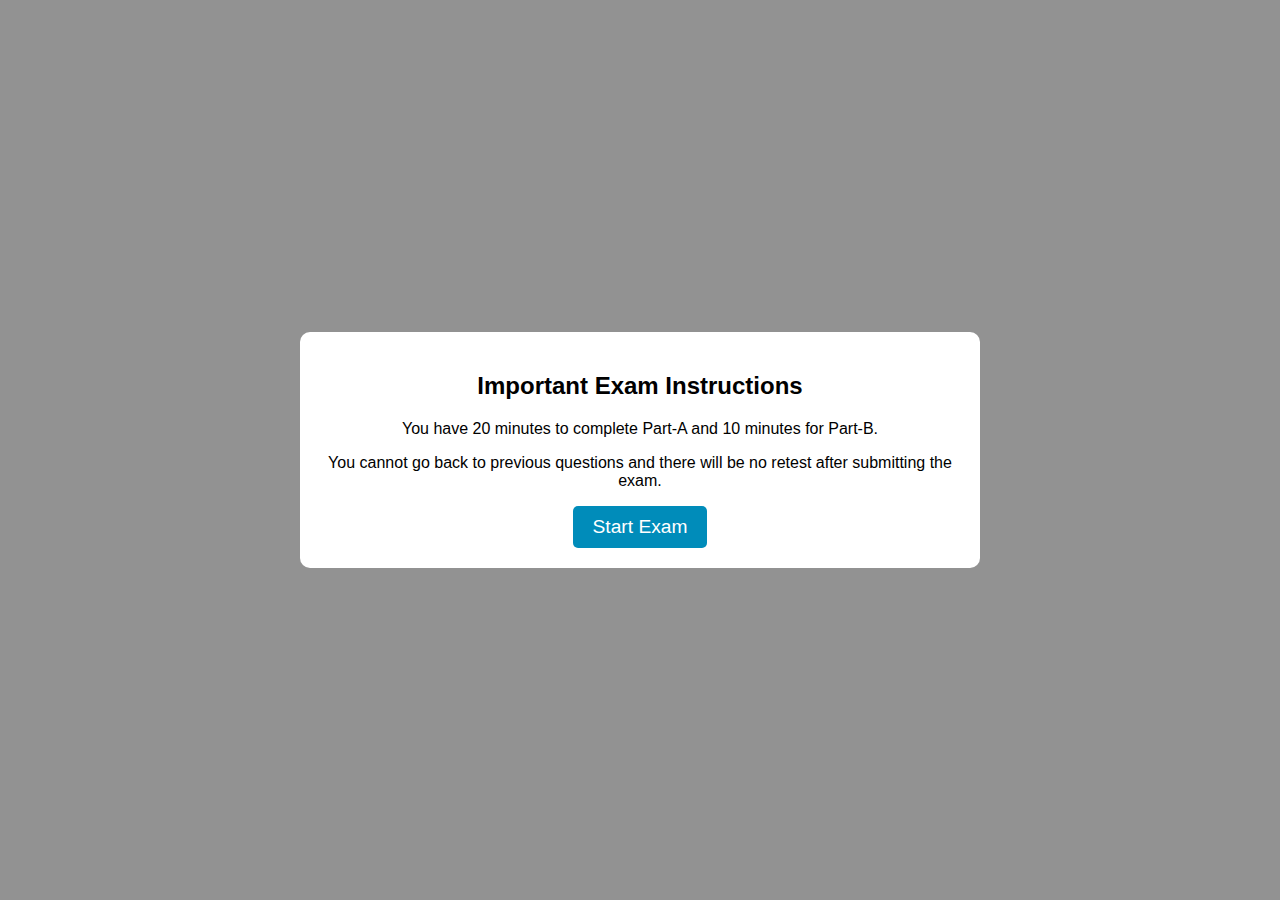
==== public/exam.html @ f68cbe6e "Add files via upload" ====
<!DOCTYPE html>
<html lang="en">
<head>
    <meta charset="UTF-8">
    <meta name="viewport" content="width=device-width, initial-scale=1.0">
    <title>Java MCQ Exam</title>
    <link rel="stylesheet" href="../src/css/exam.css">
</head>
<body>
    <div id="start-modal" class="modal">
        <div class="modal-content">
            <h2>Important Exam Instructions</h2>
            <p>You have 20 minutes to complete Part-A and 10 minutes for Part-B.</p>
            <p>You cannot go back to previous questions and there will be no retest after submitting the exam.</p>
            <button id="start-btn">Start Exam</button>
        </div>
    </div>


    <div id="exam-container" style="display: none;">
        <h2 id="question-text">Loading...</h2>
        <div id="options-container"></div>
        

        <div id="timer">Time Remaining: 20:00</div>

        <div id="action-buttons">
            <button id="next-button">Next Question</button>
            <button id="skip-button">Skip Question</button>
        </div>
    </div>

    <script src="../src/js/exam.js"></script>
</body>
</html>
---- src/css/exam.css ----
body {
    font-family: Arial, sans-serif;
    background-color: #f4f4f4;
    margin: 0;
    padding: 0;
    height: 100vh;
}

#exam-container {
    width: 60%;
    margin: 50px auto;
    background-color: white;
    padding: 20px;
    box-shadow: 0 0 10px rgba(0, 0, 0, 0.1);
    display: none;
}

.modal {
    display: block;
    position: fixed;
    top: 0;
    left: 0;
    width: 100%;
    height: 100%;
    background-color: rgba(0, 0, 0, 0.4);
    justify-content: center;
    align-items: center;
    z-index: 9999;
    display: flex;
    flex-direction: column;
    justify-content: center;
    align-items: center;
}

.modal-content {
    background-color: white;
    padding: 20px;
    border-radius: 10px;
    width: 50%;
    margin: auto;
    text-align: center;
}

.modal-content h2 {
    margin-bottom: 20px;
}

.modal-content button {
    padding: 10px 20px;
    font-size: 1.2em;
    background-color: #008CBA;
    color: white;
    border: none;
    border-radius: 5px;
    cursor: pointer;
}

.modal-content button:hover {
    background-color: #3aace0;
}

#timer {
    font-size: 1.5em;
    margin-top: 20px;
    color: red;
    text-align: center;
}

#next-button {
    padding: 10px 20px;
    font-size: 1.2em;
    background-color: #008CBA;
    color: white;
    border: none;
    border-radius: 5px;
    cursor: pointer;
    margin-top: 20px;
}

#next-button:hover {
    background-color: #007bb5;
}

#options-container button {
    display: block;
    margin: 10px 0;
    padding: 10px;
    font-size: 1em;
    width: 100%;
    background-color: #4CAF50;
    color: white;
    border: none;
    border-radius: 5px;
    cursor: pointer;
}

#options-container button:hover {
    background-color: #4c7714;
}

#code-table {
    width: 100%;
    border-collapse: collapse;
    margin-top: 20px;
}

#code-table td {
    padding: 10px;
}

.code-line {
    width: 100%;
    padding: 8px;
    border: 1px solid #ccc;
    font-family: monospace;
    font-size: 1.2em;
}

#skip-button {
    padding: 10px 20px;
    font-size: 1.2em;
    background-color: #f44336;
    color: white;
    border: none;
    border-radius: 5px;
    cursor: pointer;
    margin-top: 20px;
    width: 100%;
}

#skip-button:hover {
    background-color: #a16e0f;
}

@media (max-width: 600px) {
    #skip-button {
        font-size: 1em;
        padding: 8px 16px;
    }
}
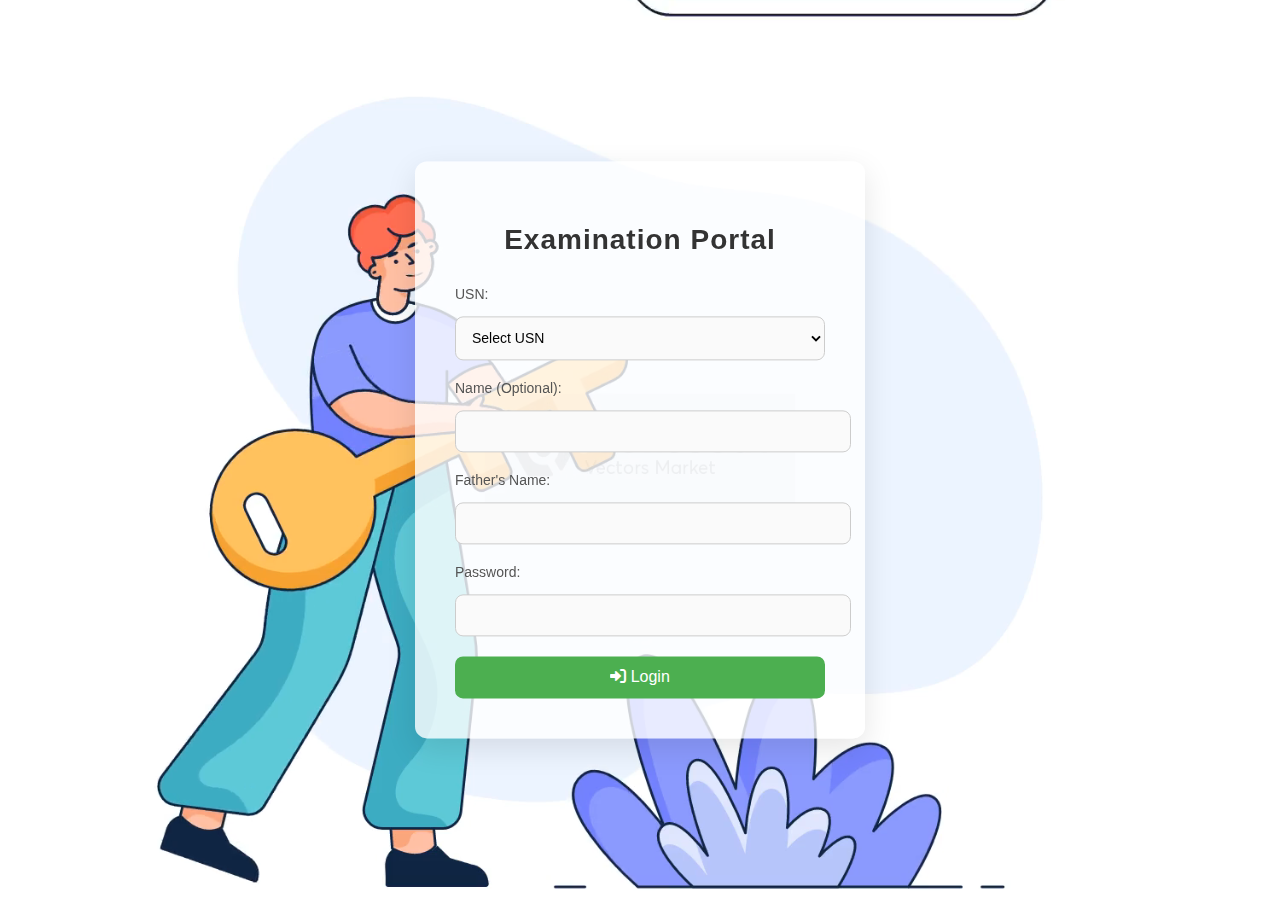
==== commit d7606471: "Add files via upload" ====
--- a/public/exam.html
+++ b/public/exam.html
@@ -7,6 +7,29 @@
     <link rel="stylesheet" href="../src/css/exam.css">
 </head>
 <body>
+    
+    <!-- Background Video -->
+    <video id="video-background" autoplay muted loop>
+        <source src="images/Exam-Time.mp4" type="video/mp4">
+        Your browser does not support the video tag.
+    </video>
+
+    <!-- Modal for Exam Instructions -->
+    <header>
+        <div id="student-info">
+            <!-- Profile photo -->
+            <div id="profile-photo">
+                <img src="images/PROFILE.png" alt="Profile Photo" id="profile-img">
+            </div>
+            <!-- Student details -->
+            <div id="student-details">
+                <p id="student-name"></p>
+                <p id="student-usn"></p>
+                <p id="father-name"></p>
+            </div>
+        </div>
+    </header>
+
     <div id="start-modal" class="modal">
         <div class="modal-content">
             <h2>Important Exam Instructions</h2>
@@ -16,20 +39,45 @@
         </div>
     </div>
 
+    <!-- Question Section -->
+    <h2 id="question-text">Loading...</h2>
+    <div id="options-container"></div>
+    
+    <!-- Timer -->
+    <div id="timer" aria-live="assertive" aria-atomic="true" role="timer">
+        Time Remaining: 20:00
+    </div>
 
-    <div id="exam-container" style="display: none;">
-        <h2 id="question-text">Loading...</h2>
-        <div id="options-container"></div>
-        
+    <!-- Progress Bar -->
+    <div class="progress-bar">
+        <div class="progress"></div>
+    </div>
 
-        <div id="timer">Time Remaining: 20:00</div>
-
-        <div id="action-buttons">
-            <button id="next-button">Next Question</button>
-            <button id="skip-button">Skip Question</button>
-        </div>
+    <!-- Action Buttons -->
+    <div id="action-buttons">
+        <button id="next-button">Next Question</button>
+        <button id="skip-button">Skip Question</button>
     </div>
 
     <script src="../src/js/exam.js"></script>
+    <script>
+        // Fetch student data from localStorage
+        const studentData = JSON.parse(localStorage.getItem('loggedInStudent'));
+
+        // If student data exists, show the details
+        if (studentData) {
+            document.getElementById('student-name').textContent = 'Name: ' + studentData.name;
+            document.getElementById('student-usn').textContent = 'USN: ' + studentData.usn;
+            document.getElementById('father-name').textContent = 'Father\'s Name: ' + studentData.fatherName;
+
+            // Set the profile photo
+            const profileImg = document.getElementById('profile-img');
+            profileImg.src = 'images/default-profile.jpg'; // Default photo for all students
+            profileImg.alt = `${studentData.name}'s Profile Photo`;
+        } else {
+            // If no student data is found in localStorage, redirect to login page
+            window.location.href = 'login.html';
+        }
+    </script>
 </body>
 </html>
--- a/src/css/exam.css
+++ b/src/css/exam.css
@@ -1,140 +1,246 @@
+/* Basic Reset and Layout */
+* {
+    margin: 0;
+    padding: 0;
+    box-sizing: border-box;
+}
+
 body {
     font-family: Arial, sans-serif;
-    background-color: #f4f4f4;
-    margin: 0;
-    padding: 0;
+    background-color: #f0f0f0;
     height: 100vh;
-}
-
-#exam-container {
-    width: 60%;
-    margin: 50px auto;
-    background-color: white;
-    padding: 20px;
-    box-shadow: 0 0 10px rgba(0, 0, 0, 0.1);
-    display: none;
-}
-
-.modal {
-    display: block;
+    overflow: hidden;
+    position: relative;
+}
+
+/* Background Video Styling */
+#video-background {
     position: fixed;
     top: 0;
     left: 0;
     width: 100%;
     height: 100%;
-    background-color: rgba(0, 0, 0, 0.4);
+    object-fit: cover;
+    z-index: -1; /* Ensure video stays in the background */
+}
+
+/* Student Details Section (Header) */
+#student-details {
+    display: flex;
+    align-items: center;
     justify-content: center;
-    align-items: center;
-    z-index: 9999;
+    gap: 15px;
+    margin-bottom: 20px;
+    padding: 20px;
+    background-color: rgba(255, 255, 255, 0.85); /* Slightly more visible */
+    border-radius: 10px;
+    position: absolute;
+    top: 20px; /* Position it 20px from the top */
+    left: 50%;
+    transform: translateX(-50%); /* Center it horizontally */
+    z-index: 10; /* Ensure it's above other elements */
+    width: 90%;
+    max-width: 1000px;
+}
+
+#profile-photo {
+    width: 80px;
+    height: 80px;
+    border-radius: 50%;
+    object-fit: cover;
+    border: 3px solid #4CAF50; /* Green border around the photo */
+}
+
+#student-info {
+    color: #333;
+    font-size: 14px;
+}
+
+#student-name, #student-usn, #student-father-name {
+    font-size: 16px;
+    margin: 5px 0;
+}
+
+/* Question Section */
+#question-text {
+    text-align: center;
+    font-size: 24px;
+    margin-bottom: 20px;
+    color: #333;
+}
+
+/* Options Container */
+#options-container {
     display: flex;
     flex-direction: column;
+    gap: 10px;
+    margin-bottom: 20px;
+    align-items: center;
+}
+
+.option {
+    background-color: #fff;
+    padding: 15px;
+    border-radius: 8px;
+    width: 80%;
+    max-width: 600px;
+    text-align: center;
+    cursor: pointer;
+    border: 2px solid #ddd;
+    transition: background-color 0.3s ease, border-color 0.3s ease;
+}
+
+.option:hover {
+    background-color: #4CAF50;
+    color: white;
+    border-color: #4CAF50;
+}
+
+.option:active {
+    background-color: #45a049;
+}
+
+/* Timer Section */
+#timer {
+    font-size: 20px;
+    font-weight: bold;
+    text-align: center;
+    color: #ff5722;
+    margin-bottom: 30px;
+}
+
+/* Progress Bar */
+.progress-bar {
+    width: 100%;
+    background-color: #ddd;
+    height: 20px;
+    margin-bottom: 30px;
+    border-radius: 10px;
+    overflow: hidden;
+}
+
+.progress {
+    height: 100%;
+    background-color: #4CAF50;
+    width: 50%; /* You can dynamically change this width based on time */
+}
+
+/* Action Buttons */
+#action-buttons {
+    display: flex;
     justify-content: center;
-    align-items: center;
+    gap: 15px;
+    margin-top: 20px;
+}
+
+#next-button, #skip-button {
+    padding: 10px 20px;
+    font-size: 16px;
+    cursor: pointer;
+    border: none;
+    background-color: #4CAF50;
+    color: white;
+    border-radius: 5px;
+    transition: background-color 0.3s ease;
+}
+
+#next-button:hover, #skip-button:hover {
+    background-color: #45a049;
+}
+
+#next-button:active, #skip-button:active {
+    background-color: #388e3c;
+}
+
+/* Modal Styling */
+.modal {
+    display: none;
+    position: fixed;
+    top: 0;
+    left: 0;
+    width: 100%;
+    height: 100%;
+    background-color: rgba(0, 0, 0, 0.5);
+    z-index: 100;
+    align-items: center;
+    justify-content: center;
 }
 
 .modal-content {
-    background-color: white;
-    padding: 20px;
-    border-radius: 10px;
-    width: 50%;
-    margin: auto;
-    text-align: center;
-}
-
-.modal-content h2 {
-    margin-bottom: 20px;
-}
-
-.modal-content button {
-    padding: 10px 20px;
-    font-size: 1.2em;
-    background-color: #008CBA;
+    background-color: #fff;
+    padding: 30px;
+    border-radius: 10px;
+    text-align: center;
+    max-width: 500px;
+    width: 80%;
+}
+
+.modal h2 {
+    font-size: 24px;
+    margin-bottom: 15px;
+}
+
+.modal p {
+    font-size: 18px;
+    margin-bottom: 20px;
+}
+
+#start-btn {
+    background-color: #4CAF50;
     color: white;
     border: none;
+    padding: 10px 20px;
+    font-size: 16px;
+    cursor: pointer;
     border-radius: 5px;
-    cursor: pointer;
-}
-
-.modal-content button:hover {
-    background-color: #3aace0;
-}
-
-#timer {
-    font-size: 1.5em;
-    margin-top: 20px;
-    color: red;
-    text-align: center;
-}
-
-#next-button {
-    padding: 10px 20px;
-    font-size: 1.2em;
-    background-color: #008CBA;
-    color: white;
-    border: none;
-    border-radius: 5px;
-    cursor: pointer;
-    margin-top: 20px;
-}
-
-#next-button:hover {
-    background-color: #007bb5;
-}
-
-#options-container button {
-    display: block;
-    margin: 10px 0;
-    padding: 10px;
-    font-size: 1em;
-    width: 100%;
-    background-color: #4CAF50;
-    color: white;
-    border: none;
-    border-radius: 5px;
-    cursor: pointer;
-}
-
-#options-container button:hover {
-    background-color: #4c7714;
-}
-
-#code-table {
-    width: 100%;
-    border-collapse: collapse;
-    margin-top: 20px;
-}
-
-#code-table td {
-    padding: 10px;
-}
-
-.code-line {
-    width: 100%;
-    padding: 8px;
-    border: 1px solid #ccc;
-    font-family: monospace;
-    font-size: 1.2em;
-}
-
-#skip-button {
-    padding: 10px 20px;
-    font-size: 1.2em;
-    background-color: #f44336;
-    color: white;
-    border: none;
-    border-radius: 5px;
-    cursor: pointer;
-    margin-top: 20px;
-    width: 100%;
-}
-
-#skip-button:hover {
-    background-color: #a16e0f;
-}
-
-@media (max-width: 600px) {
-    #skip-button {
-        font-size: 1em;
-        padding: 8px 16px;
-    }
-}
+}
+
+#start-btn:hover {
+    background-color: #45a049;
+}
+
+/* Additional Styling for the Exam Page */
+#exam-container {
+    display: flex;
+    flex-direction: column;
+    align-items: center;
+    padding: 20px;
+    background-color: #ffffff;
+    border-radius: 10px;
+    max-width: 1000px;
+    margin: 100px auto; /* Center the exam content */
+    position: relative;
+    z-index: 5;
+}
+
+/* Responsive Styles */
+@media (max-width: 768px) {
+    #student-details {
+        flex-direction: column;
+        gap: 10px;
+        padding: 15px;
+    }
+
+    #profile-photo {
+        width: 60px;
+        height: 60px;
+    }
+
+    #student-info {
+        text-align: center;
+    }
+
+    #question-text {
+        font-size: 20px;
+    }
+
+    #options-container {
+        width: 90%;
+    }
+
+    #next-button, #skip-button {
+        width: 100%;
+        padding: 12px;
+        font-size: 18px;
+    }
+}
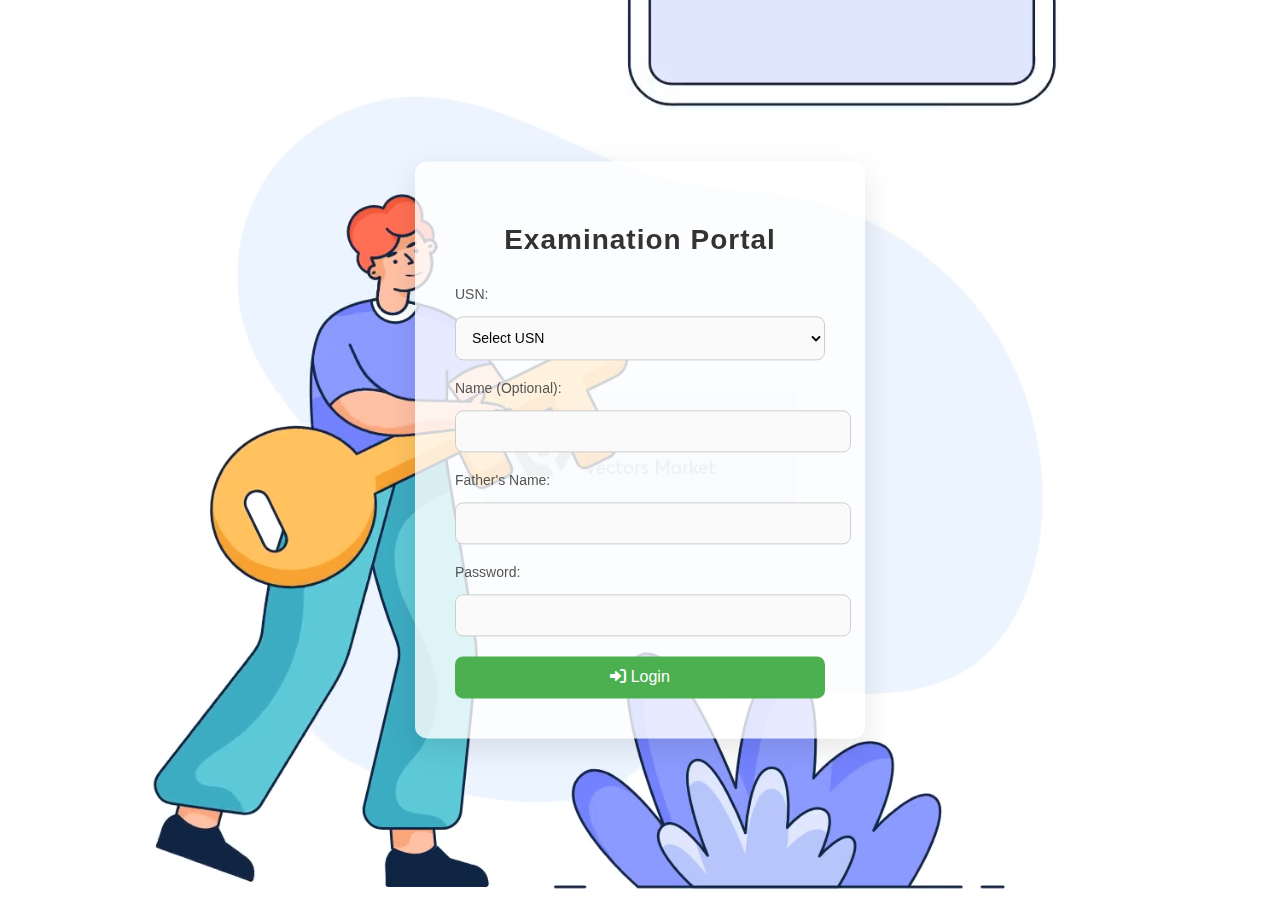
==== commit 71d0f44d: "Add files via upload" ====
--- a/public/exam.html
+++ b/public/exam.html
@@ -3,81 +3,48 @@
 <head>
     <meta charset="UTF-8">
     <meta name="viewport" content="width=device-width, initial-scale=1.0">
-    <title>Java MCQ Exam</title>
+    <link rel="icon" href="public/images/title-logo.jpeg" type="image/jpeg">
+    <title>Java Exam - Examination Portal</title>
     <link rel="stylesheet" href="../src/css/exam.css">
+    <link rel="stylesheet" href="https://cdnjs.cloudflare.com/ajax/libs/font-awesome/6.0.0-beta3/css/all.min.css">
 </head>
 <body>
-    
-    <!-- Background Video -->
-    <video id="video-background" autoplay muted loop>
+
+   
+    <video autoplay muted loop id="background-video">
         <source src="images/Exam-Time.mp4" type="video/mp4">
         Your browser does not support the video tag.
     </video>
 
-    <!-- Modal for Exam Instructions -->
-    <header>
-        <div id="student-info">
-            <!-- Profile photo -->
-            <div id="profile-photo">
-                <img src="images/PROFILE.png" alt="Profile Photo" id="profile-img">
-            </div>
-            <!-- Student details -->
-            <div id="student-details">
-                <p id="student-name"></p>
-                <p id="student-usn"></p>
-                <p id="father-name"></p>
-            </div>
+    <div class="exam-container">
+        <h2>Welcome, <span id="student-name"></span></h2>
+        <p><strong>USN:</strong> <span id="student-usn"></span></p>
+        <p><strong>Father's Name:</strong> <span id="student-father"></span></p>
+
+        <h3>Exam Instructions:</h3>
+        <ul>
+            <li>Part A: 10 Multiple Choice Questions (MCQs).</li>
+            <li>Part B: 3 Coding Questions.</li>
+            <li>Submit before the time limit.</li>
+        </ul>
+        <div id="timer-container">
+            <p id="timer">40:00</p>
         </div>
-    </header>
+        
+        <h3>Part A: Multiple Choice Questions (MCQs)</h3>
+        <form id="exam-form">
+            <div id="mcq-questions"></div>
 
-    <div id="start-modal" class="modal">
-        <div class="modal-content">
-            <h2>Important Exam Instructions</h2>
-            <p>You have 20 minutes to complete Part-A and 10 minutes for Part-B.</p>
-            <p>You cannot go back to previous questions and there will be no retest after submitting the exam.</p>
-            <button id="start-btn">Start Exam</button>
-        </div>
-    </div>
+            <h3>Part B: Coding Questions</h3>
+            <div id="coding-questions"></div>
 
-    <!-- Question Section -->
-    <h2 id="question-text">Loading...</h2>
-    <div id="options-container"></div>
-    
-    <!-- Timer -->
-    <div id="timer" aria-live="assertive" aria-atomic="true" role="timer">
-        Time Remaining: 20:00
-    </div>
-
-    <!-- Progress Bar -->
-    <div class="progress-bar">
-        <div class="progress"></div>
-    </div>
-
-    <!-- Action Buttons -->
-    <div id="action-buttons">
-        <button id="next-button">Next Question</button>
-        <button id="skip-button">Skip Question</button>
+            <button type="submit">
+                <i class="fas fa-globe"></i> Submit Exam
+            </button>
+            
+        </form>
     </div>
 
     <script src="../src/js/exam.js"></script>
-    <script>
-        // Fetch student data from localStorage
-        const studentData = JSON.parse(localStorage.getItem('loggedInStudent'));
-
-        // If student data exists, show the details
-        if (studentData) {
-            document.getElementById('student-name').textContent = 'Name: ' + studentData.name;
-            document.getElementById('student-usn').textContent = 'USN: ' + studentData.usn;
-            document.getElementById('father-name').textContent = 'Father\'s Name: ' + studentData.fatherName;
-
-            // Set the profile photo
-            const profileImg = document.getElementById('profile-img');
-            profileImg.src = 'images/default-profile.jpg'; // Default photo for all students
-            profileImg.alt = `${studentData.name}'s Profile Photo`;
-        } else {
-            // If no student data is found in localStorage, redirect to login page
-            window.location.href = 'login.html';
-        }
-    </script>
 </body>
 </html>
--- a/src/css/exam.css
+++ b/src/css/exam.css
@@ -1,246 +1,129 @@
-/* Basic Reset and Layout */
-* {
+body {
+    font-family: Arial, sans-serif;
+    background-color: #f4f4f9;
     margin: 0;
     padding: 0;
-    box-sizing: border-box;
 }
 
-body {
-    font-family: Arial, sans-serif;
-    background-color: #f0f0f0;
-    height: 100vh;
-    overflow: hidden;
-    position: relative;
+button i {
+    margin-right: 10px;
+    font-size: 20px; 
 }
 
-/* Background Video Styling */
-#video-background {
+#background-video {
     position: fixed;
     top: 0;
     left: 0;
     width: 100%;
     height: 100%;
     object-fit: cover;
-    z-index: -1; /* Ensure video stays in the background */
+    z-index: -1;
 }
 
-/* Student Details Section (Header) */
-#student-details {
+#timer-container {
+    position: fixed;
+    top: 50%;
+    right: 20px;
+    transform: translateY(-50%);
+    width: 120px;
+    height: 120px;
+    background: rgba(238, 145, 7, 0.7);
+    color: white;
     display: flex;
+    justify-content: center;
     align-items: center;
-    justify-content: center;
-    gap: 15px;
-    margin-bottom: 20px;
-    padding: 20px;
-    background-color: rgba(255, 255, 255, 0.85); /* Slightly more visible */
-    border-radius: 10px;
-    position: absolute;
-    top: 20px; /* Position it 20px from the top */
-    left: 50%;
-    transform: translateX(-50%); /* Center it horizontally */
-    z-index: 10; /* Ensure it's above other elements */
-    width: 90%;
-    max-width: 1000px;
+    border-radius: 50%;
+    font-size: 24px;
+    font-family: 'Courier New', monospace;
+    box-shadow: 0 0 10px rgba(0, 0, 0, 0.5);
+    animation: pulse 1.5s infinite;
 }
 
-#profile-photo {
-    width: 80px;
-    height: 80px;
-    border-radius: 50%;
-    object-fit: cover;
-    border: 3px solid #4CAF50; /* Green border around the photo */
+@keyframes pulse {
+    0% {
+        text-shadow: 0 0 5px rgba(255, 255, 255, 0.8), 0 0 10px rgba(255, 255, 255, 0.6);
+    }
+    50% {
+        text-shadow: 0 0 10px rgba(255, 255, 255, 1), 0 0 15px rgba(255, 255, 255, 1);
+    }
+    100% {
+        text-shadow: 0 0 5px rgba(255, 255, 255, 0.8), 0 0 10px rgba(255, 255, 255, 0.6);
+    }
 }
 
-#student-info {
-    color: #333;
-    font-size: 14px;
+.exam-container {
+    width: 60%;
+    margin: 40px auto;
+    background: rgba(255, 255, 255, 0.76);
+    padding: 20px;
+    border-radius: 10px;
+    box-shadow: 0 0 10px rgba(0, 0, 0, 0.1);
+    position: relative;
 }
 
-#student-name, #student-usn, #student-father-name {
-    font-size: 16px;
-    margin: 5px 0;
-}
-
-/* Question Section */
-#question-text {
+h2, h3 {
     text-align: center;
-    font-size: 24px;
-    margin-bottom: 20px;
     color: #333;
 }
 
-/* Options Container */
-#options-container {
-    display: flex;
-    flex-direction: column;
-    gap: 10px;
-    margin-bottom: 20px;
-    align-items: center;
+p {
+    font-size: 16px;
+    color: #555;
 }
 
-.option {
-    background-color: #fff;
+ul {
+    background: #e3f2fd;
     padding: 15px;
     border-radius: 8px;
-    width: 80%;
-    max-width: 600px;
-    text-align: center;
-    cursor: pointer;
-    border: 2px solid #ddd;
-    transition: background-color 0.3s ease, border-color 0.3s ease;
 }
 
-.option:hover {
-    background-color: #4CAF50;
-    color: white;
-    border-color: #4CAF50;
-}
-
-.option:active {
-    background-color: #45a049;
-}
-
-/* Timer Section */
-#timer {
-    font-size: 20px;
-    font-weight: bold;
-    text-align: center;
-    color: #ff5722;
-    margin-bottom: 30px;
-}
-
-/* Progress Bar */
-.progress-bar {
-    width: 100%;
-    background-color: #ddd;
-    height: 20px;
-    margin-bottom: 30px;
-    border-radius: 10px;
-    overflow: hidden;
-}
-
-.progress {
-    height: 100%;
-    background-color: #4CAF50;
-    width: 50%; /* You can dynamically change this width based on time */
-}
-
-/* Action Buttons */
-#action-buttons {
-    display: flex;
-    justify-content: center;
-    gap: 15px;
+#mcq-questions, #coding-questions {
     margin-top: 20px;
 }
 
-#next-button, #skip-button {
-    padding: 10px 20px;
-    font-size: 16px;
-    cursor: pointer;
-    border: none;
-    background-color: #4CAF50;
-    color: white;
-    border-radius: 5px;
-    transition: background-color 0.3s ease;
+#mcq-questions p, #coding-questions p {
+    font-weight: bold;
 }
 
-#next-button:hover, #skip-button:hover {
-    background-color: #45a049;
-}
-
-#next-button:active, #skip-button:active {
-    background-color: #388e3c;
-}
-
-/* Modal Styling */
-.modal {
-    display: none;
-    position: fixed;
-    top: 0;
-    left: 0;
-    width: 100%;
-    height: 100%;
-    background-color: rgba(0, 0, 0, 0.5);
-    z-index: 100;
-    align-items: center;
-    justify-content: center;
-}
-
-.modal-content {
-    background-color: #fff;
-    padding: 30px;
-    border-radius: 10px;
-    text-align: center;
-    max-width: 500px;
-    width: 80%;
-}
-
-.modal h2 {
-    font-size: 24px;
-    margin-bottom: 15px;
-}
-
-.modal p {
-    font-size: 18px;
+#mcq-questions div, #coding-questions div {
     margin-bottom: 20px;
 }
 
-#start-btn {
-    background-color: #4CAF50;
+input[type="radio"] {
+    margin-right: 5px;
+}
+
+textarea {
+    width: 100%;
+    padding: 8px;
+    margin-top: 5px;
+    margin-bottom: 10px;
+    border: 1px solid #ccc;
+    border-radius: 5px;
+    font-size: 14px;
+    font-family: monospace;
+}
+
+button {
+    display: block;
+    width: 100%;
+    padding: 10px;
+    margin-top: 20px;
+    font-size: 18px;
+    background: #136808;
     color: white;
     border: none;
-    padding: 10px 20px;
-    font-size: 16px;
+    border-radius: 5px;
     cursor: pointer;
-    border-radius: 5px;
 }
 
-#start-btn:hover {
-    background-color: #45a049;
+button:hover {
+    background: #4ef10d;
 }
 
-/* Additional Styling for the Exam Page */
-#exam-container {
-    display: flex;
-    flex-direction: column;
-    align-items: center;
-    padding: 20px;
-    background-color: #ffffff;
-    border-radius: 10px;
-    max-width: 1000px;
-    margin: 100px auto; /* Center the exam content */
-    position: relative;
-    z-index: 5;
-}
-
-/* Responsive Styles */
-@media (max-width: 768px) {
-    #student-details {
-        flex-direction: column;
-        gap: 10px;
-        padding: 15px;
-    }
-
-    #profile-photo {
-        width: 60px;
-        height: 60px;
-    }
-
-    #student-info {
-        text-align: center;
-    }
-
-    #question-text {
-        font-size: 20px;
-    }
-
-    #options-container {
+@media screen and (max-width: 768px) {
+    .exam-container {
         width: 90%;
-    }
-
-    #next-button, #skip-button {
-        width: 100%;
-        padding: 12px;
-        font-size: 18px;
+        margin: 20px auto;
     }
 }
